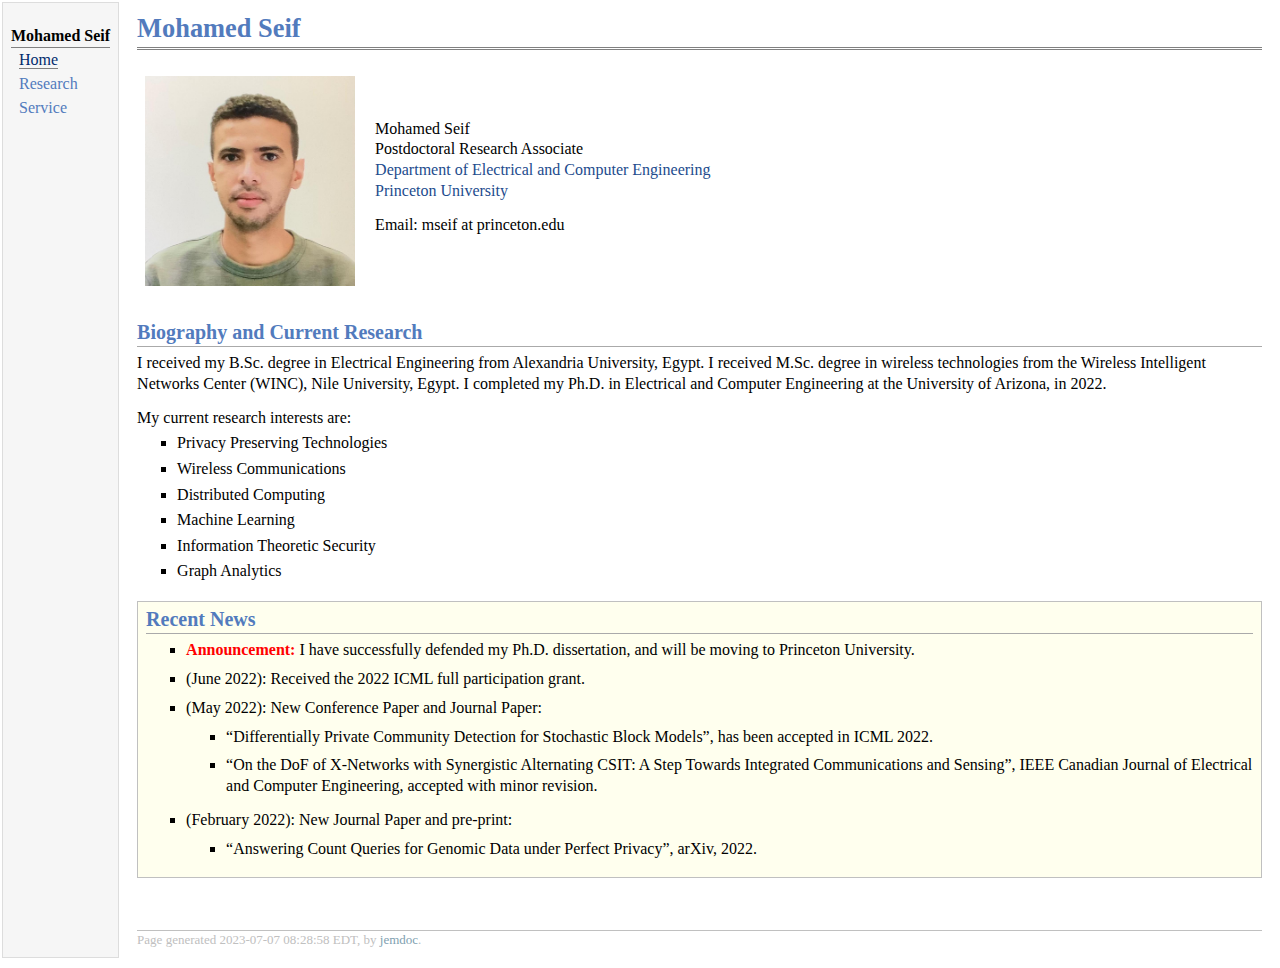
==== index.html @ 3fbc5c3e "Add files via upload" ====
<!DOCTYPE html PUBLIC "-//W3C//DTD XHTML 1.1//EN"
  "http://www.w3.org/TR/xhtml11/DTD/xhtml11.dtd">
<html xmlns="http://www.w3.org/1999/xhtml" xml:lang="en">
<head>
<meta name="generator" content="jemdoc, see http://jemdoc.jaboc.net/" />
<meta http-equiv="Content-Type" content="text/html;charset=utf-8" />
<link rel="stylesheet" href="jemdoc.css" type="text/css" />
<title>Mohamed Seif</title>
</head>
<body>
<table summary="Table for page layout." id="tlayout">
<tr valign="top">
<td id="layout-menu">
<div class="menu-category">Mohamed Seif</div>
<div class="menu-item"><a href="index.html" class="current">Home</a></div>
<div class="menu-item"><a href="research.html">Research</a></div>
<div class="menu-item"><a href="service.html">Service</a></div>
</td>
<td id="layout-content">
<div id="toptitle">
<h1>Mohamed Seif</h1>
</div>
<table class="imgtable"><tr><td>
<img src="Seif_photo.jpg" alt="alt text" width="210px" height="210px" />&nbsp;</td>
<td align="left"><p>Mohamed Seif<br />
Postdoctoral Research Associate <br />
<a href="https://ece.princeton.edu/">Department of Electrical and Computer Engineering</a> <br />
<a href="https://www.princeton.edu/">Princeton University</a></p>
<p>Email: mseif at princeton.edu</p>
</td></tr></table>
<h2>Biography and Current Research</h2>
<p>I received my B.Sc. degree in Electrical Engineering from Alexandria University, Egypt. I received M.Sc. degree in wireless technologies from the Wireless Intelligent Networks Center (WINC), Nile University, Egypt. I completed my Ph.D. in Electrical and Computer Engineering at the University of Arizona, in 2022.</p>
<p>My current research interests are:<br /></p>
<ul>
<li><p>Privacy Preserving Technologies</p>
</li>
<li><p>Wireless Communications</p>
</li>
<li><p>Distributed Computing</p>
</li>
<li><p>Machine Learning</p>
</li>
<li><p>Information Theoretic Security</p>
</li>
<li><p>Graph Analytics</p>
</li>
</ul>
<div class="infoblock">
<div class="blockcontent">
<h2>Recent News</h2>
<ul>
<li><p><font color=red><b>Announcement:</b></font> I have successfully defended my Ph.D. dissertation, and will be moving to Princeton University.</p>
</li>
<li><p>(June 2022): Received the 2022 ICML full participation grant. </p>
</li>
<li><p>(May 2022): New Conference Paper and Journal Paper:</p>
<ul>
<li><p>&ldquo;Differentially Private Community Detection for Stochastic Block Models&rdquo;, has been accepted in ICML 2022. <br /></p>
</li>
<li><p>&ldquo;On the DoF of X-Networks with Synergistic Alternating CSIT: A Step Towards Integrated Communications and Sensing&rdquo;, IEEE Canadian Journal of Electrical and Computer Engineering, accepted with minor revision. </p>
</li></ul>
</li>
<li><p>(February 2022): New Journal Paper and pre-print:
</p>
<ul>
<li><p>&ldquo;Answering Count Queries for Genomic Data under Perfect Privacy&rdquo;, arXiv, 2022.






















</p>
</li>
</ul>

</li>
</ul>
</div></div>
<div id="footer">
<div id="footer-text">
Page generated 2023-07-07 08:28:58 EDT, by <a href="http://jemdoc.jaboc.net/">jemdoc</a>.
</div>
</div>
</td>
</tr>
</table>
</body>
</html>
---- jemdoc.css ----
/* Default css file for jemdoc. */

table#tlayout {
    border: none;
    border-collapse: separate;
    background: white;
}

body {
	background: white;
	font-family: Verdana, sansserif;
	padding-bottom: 8px;
	margin: 0;
}

#layout-menu {
	background: #f6f6f6;
	border: 1px solid #dddddd;
	padding-top: 0.5em;
	padding-left: 8px;
	padding-right: 8px;
	font-size: 1.0em;
	width: auto;
	white-space: nowrap;
    text-align: left;
    vertical-align: top;
}

#layout-menu td {
	background: #f4f4f4;
    vertical-align: top;
}

#layout-content {
	padding-top: 0.0em;
	padding-left: 1.0em;
	padding-right: 1.0em;
    border: none;
    background: white;
    text-align: left;
    vertical-align: top;
}

#layout-menu a {
	line-height: 1.5em;
	margin-left: 0.5em;
}

tt {
    background: #ffffdd;
}

pre, tt {
	font-size: 90%;
	font-family: monaco, monospace;
}

a, a > tt {
	color: #224b8d;
	text-decoration: none;
}

a:hover {
	border-bottom: 1px gray dotted;
}

#layout-menu a.current:link, #layout-menu a.current:visited {
	color: #022b6d;
	border-bottom: 1px gray solid;
}
#layout-menu a:link, #layout-menu a:visited, #layout-menu a:hover {
	color: #527bbd;
	text-decoration: none;
}
#layout-menu a:hover {
	text-decoration: none;
}

div.menu-category {
	border-bottom: 1px solid gray;
	margin-top: 0.8em;
	padding-top: 0.2em;
	padding-bottom: 0.1em;
	font-weight: bold;
}

div.menu-item {
	padding-left: 16px;
	text-indent: -16px;
}

div#toptitle {
	padding-bottom: 0.2em;
	margin-bottom: 1.5em;
	border-bottom: 3px double gray;
}

/* Reduce space if we begin the page with a title. */
div#toptitle + h2, div#toptitle + h3 {
	margin-top: -0.7em;
}

div#subtitle {
	margin-top: 0.0em;
	margin-bottom: 0.0em;
	padding-top: 0em;
	padding-bottom: 0.1em;
}

em {
	font-style: italic;
}

strong {
	font-weight: bold;
}


h1, h2, h3 {
	color: #527bbd;
	margin-top: 0.7em;
	margin-bottom: 0.3em;
	padding-bottom: 0.2em;
	line-height: 1.0;
	padding-top: 0.5em;
	border-bottom: 1px solid #aaaaaa;
}

h1 {
	font-size: 165%;
}

h2 {
	padding-top: 0.8em;
	font-size: 125%;
}

h2 + h3 {
    padding-top: 0.2em;
}

h3 {
	font-size: 110%;
	border-bottom: none;
}

p {
	margin-top: 0.0em;
	margin-bottom: 0.8em;
	padding: 0;
	line-height: 1.3;
}

pre {
	padding: 0;
	margin: 0;
}

div#footer {
	font-size: small;
	border-top: 1px solid #c0c0c0;
	padding-top: 0.1em;
	margin-top: 4.0em;
	color: #c0c0c0;
}

div#footer a {
	color: #80a0b0;
}

div#footer-text {
	float: left;
	padding-bottom: 8px;
}

ul, ol, dl {
	margin-top: 0.2em;
	padding-top: 0;
	margin-bottom: 0.8em;
}

dt {
	margin-top: 0.5em;
	margin-bottom: 0;
}

dl {
	margin-left: 20px;
}

dd {
	color: #222222;
}

dd > *:first-child {
	margin-top: 0;
}

ul {
	list-style-position: outside;
	list-style-type: square;
}

p + ul, p + ol {
	margin-top: -0.5em;
}

li ul, li ol {
	margin-top: -0.3em;
}

ol {
	list-style-position: outside;
	list-style-type: decimal;
}

li p, dd p {
	margin-bottom: 0.3em;
}


ol ol {
	list-style-type: lower-alpha;
}

ol ol ol {
	list-style-type: lower-roman;
}

p + div.codeblock {
	margin-top: -0.6em;
}

div.codeblock, div.infoblock {
	margin-right: 0%;
	margin-top: 1.2em;
	margin-bottom: 1.3em;
}

div.blocktitle {
	font-weight: bold;
	color: #cd7b62;
	margin-top: 1.2em;
	margin-bottom: 0.1em;
}

div.blockcontent {
	border: 1px solid silver;
	padding: 0.3em 0.5em;
}

div.infoblock > div.blockcontent {
	background: #ffffee;
}

div.blockcontent p + ul, div.blockcontent p + ol {
	margin-top: 0.4em;
}

div.infoblock p {
	margin-bottom: 0em;
}

div.infoblock li p, div.infoblock dd p {
	margin-bottom: 0.5em;
}

div.infoblock p + p {
	margin-top: 0.8em;
}

div.codeblock > div.blockcontent {
	background: #f6f6f6;
}

span.pycommand {
	color: #000070;
}

span.statement {
	color: #008800;
}
span.builtin {
	color: #000088;
}
span.special {
	color: #990000;
}
span.operator {
	color: #880000;
}
span.error {
	color: #aa0000;
}
span.comment, span.comment > *, span.string, span.string > * {
	color: #606060;
}

@media print {
	#layout-menu { display: none; }
}

#fwtitle {
	margin: 2px;
}

#fwtitle #toptitle {
	padding-left: 0.5em;
	margin-bottom: 0.5em;
}

#layout-content h1:first-child, #layout-content h2:first-child, #layout-content h3:first-child {
	margin-top: -0.7em;
}

div#toptitle h1, #layout-content div#toptitle h1 {
	margin-bottom: 0.0em;
	padding-bottom: 0.1em;
	padding-top: 0;
	margin-top: 0.5em;
	border-bottom: none;
}

img.eq {
	padding: 0;
	padding-left: 0.1em;
	padding-right: 0.1em;
	margin: 0;
}

img.eqwl {
	padding-left: 2em;
	padding-top: 0.6em;
	padding-bottom: 0.2em;
	margin: 0;
}

table {
    border: 2px solid black;
    border-collapse: collapse;
}

td {
    padding: 2px;
    padding-left: 0.5em;
    padding-right: 0.5em;
    text-align: center;
    border: 1px solid gray;
}

table + table {
    margin-top: 1em;
}

tr.heading {
    font-weight: bold;
    border-bottom: 2px solid black;
}

img {
    border: none;
}

table.imgtable, table.imgtable td {
    border: none;
    text-align: left;
}
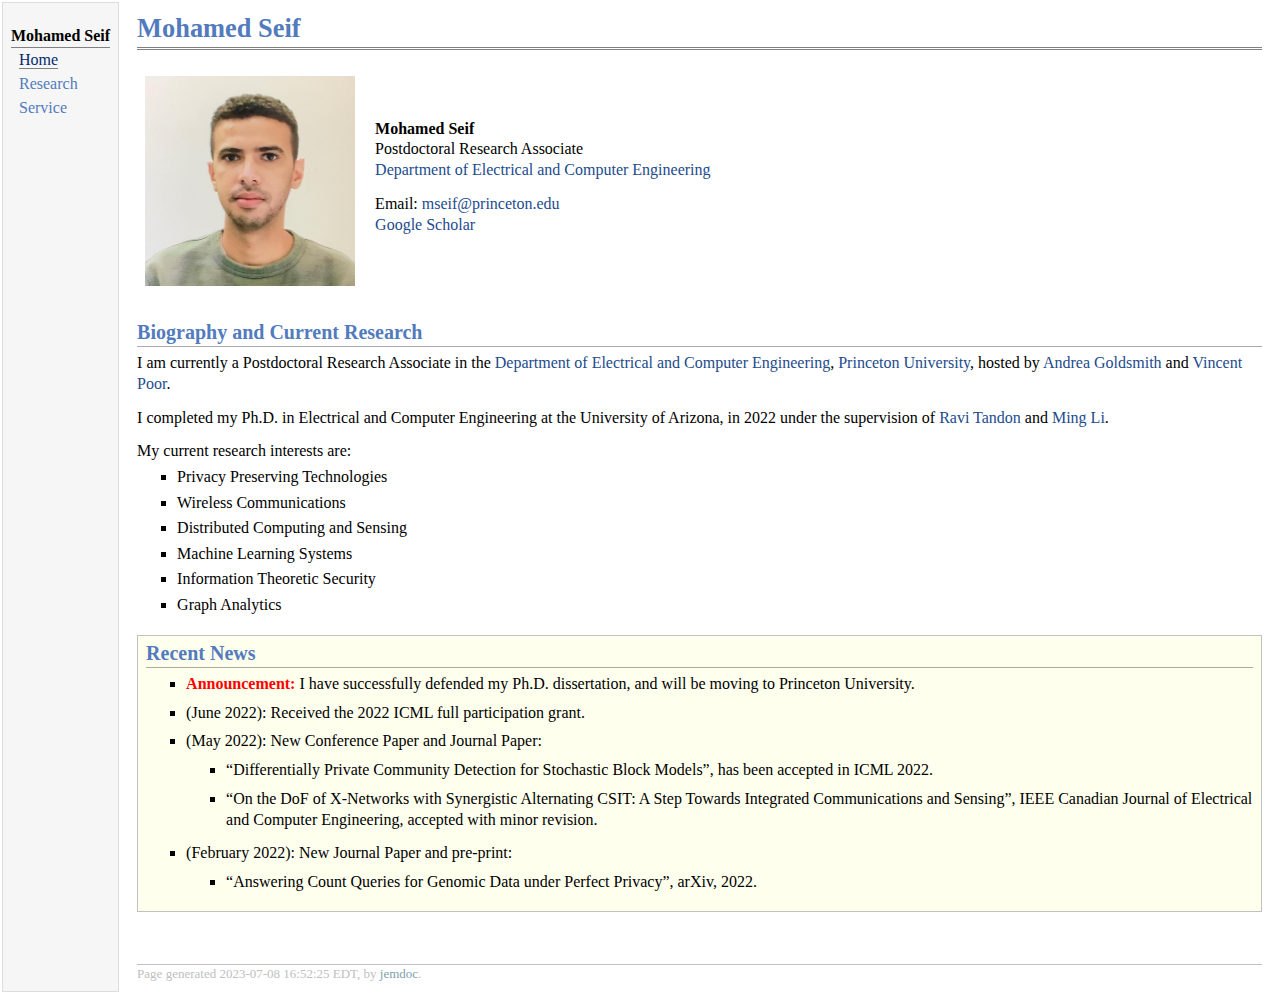
==== commit 2f823a52: "Add files via upload" ====
--- a/index.html
+++ b/index.html
@@ -22,23 +22,24 @@
 </div>
 <table class="imgtable"><tr><td>
 <img src="Seif_photo.jpg" alt="alt text" width="210px" height="210px" />&nbsp;</td>
-<td align="left"><p>Mohamed Seif<br />
+<td align="left"><p><b>Mohamed Seif</b> <br />
 Postdoctoral Research Associate <br />
-<a href="https://ece.princeton.edu/">Department of Electrical and Computer Engineering</a> <br />
-<a href="https://www.princeton.edu/">Princeton University</a></p>
-<p>Email: mseif at princeton.edu</p>
+<a href="https://ece.princeton.edu/">Department of Electrical and Computer Engineering</a> <br /></p>
+<p>Email: <a href="mailto:mseif@princeton.edu">mseif@princeton.edu</a> <br /> 
+<a href="https://scholar.google.com/citations?hl=en&amp;user=SgoDfyQAAAAJ&amp;view_op=list_works&amp;sortby=pubdate/">Google Scholar</a></p>
 </td></tr></table>
 <h2>Biography and Current Research</h2>
-<p>I received my B.Sc. degree in Electrical Engineering from Alexandria University, Egypt. I received M.Sc. degree in wireless technologies from the Wireless Intelligent Networks Center (WINC), Nile University, Egypt. I completed my Ph.D. in Electrical and Computer Engineering at the University of Arizona, in 2022.</p>
+<p>I am currently a Postdoctoral Research Associate in the <a href="https://ece.princeton.edu/">Department of Electrical and Computer Engineering</a>, <a href="https://www.princeton.edu/">Princeton University</a>, hosted by <a href="https://ece.princeton.edu/people/andrea-goldsmith/">Andrea Goldsmith</a> and <a href="https://ece.princeton.edu/people/h-vincent-poor">Vincent Poor</a>.<br /></p>
+<p>I completed my Ph.D. in Electrical and Computer Engineering at the University of Arizona, in 2022 under the supervision of <a href="https://uweb.engr.arizona.edu/~tandonr//">Ravi Tandon</a> and <a href="http://wiser.arizona.edu/mingli/">Ming Li</a>.</p>
 <p>My current research interests are:<br /></p>
 <ul>
 <li><p>Privacy Preserving Technologies</p>
 </li>
 <li><p>Wireless Communications</p>
 </li>
-<li><p>Distributed Computing</p>
+<li><p>Distributed Computing and Sensing</p>
 </li>
-<li><p>Machine Learning</p>
+<li><p>Machine Learning Systems</p>
 </li>
 <li><p>Information Theoretic Security</p>
 </li>
@@ -95,7 +96,7 @@
 </div></div>
 <div id="footer">
 <div id="footer-text">
-Page generated 2023-07-07 08:28:58 EDT, by <a href="http://jemdoc.jaboc.net/">jemdoc</a>.
+Page generated 2023-07-08 16:52:25 EDT, by <a href="http://jemdoc.jaboc.net/">jemdoc</a>.
 </div>
 </div>
 </td>
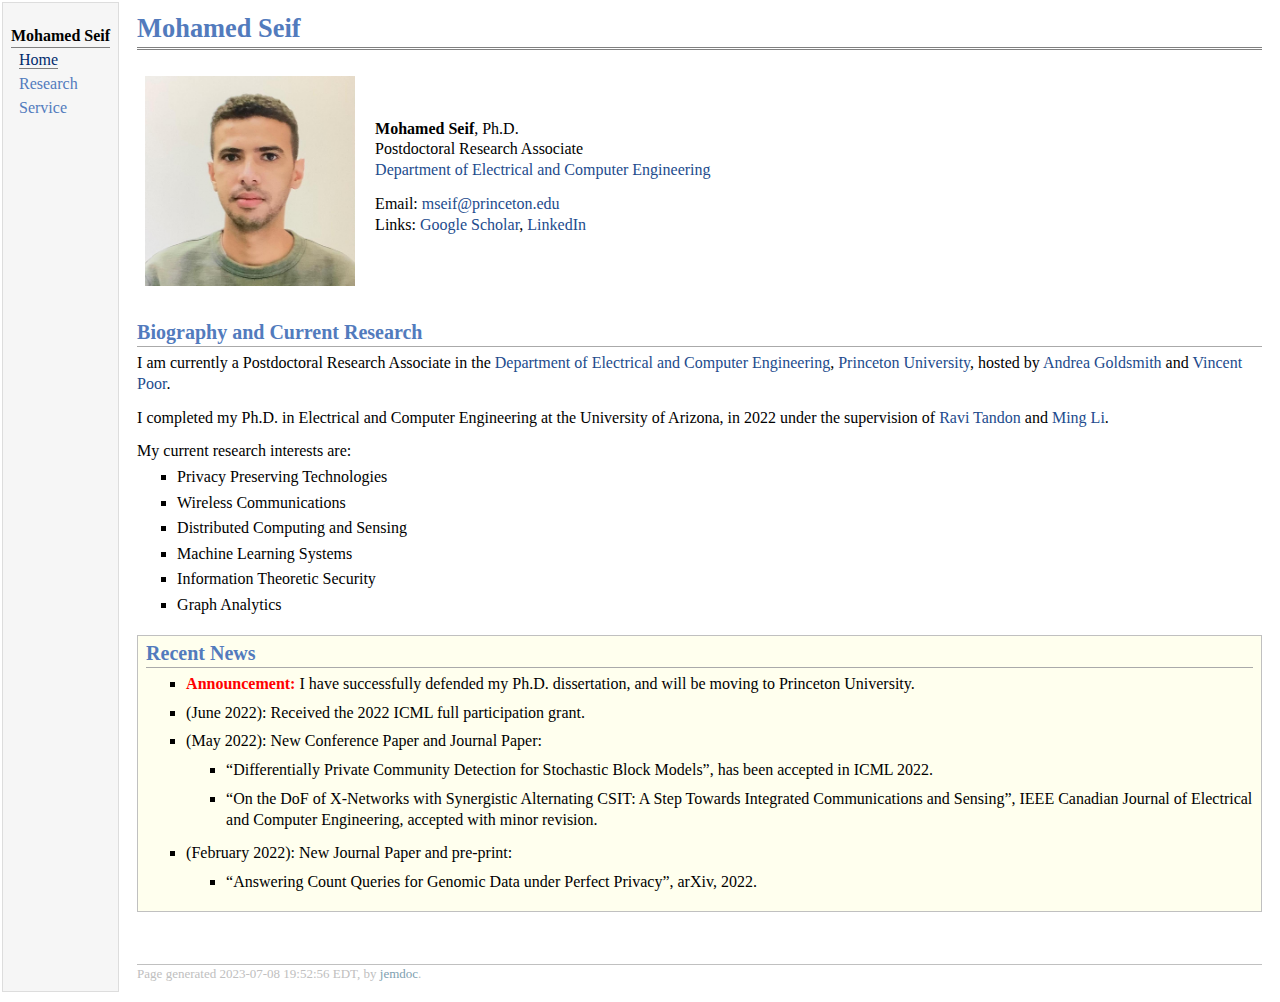
==== commit 697ec76a: "Add files via upload" ====
--- a/index.html
+++ b/index.html
@@ -22,11 +22,11 @@
 </div>
 <table class="imgtable"><tr><td>
 <img src="Seif_photo.jpg" alt="alt text" width="210px" height="210px" />&nbsp;</td>
-<td align="left"><p><b>Mohamed Seif</b> <br />
+<td align="left"><p><b>Mohamed Seif</b>, Ph.D. <br />
 Postdoctoral Research Associate <br />
 <a href="https://ece.princeton.edu/">Department of Electrical and Computer Engineering</a> <br /></p>
 <p>Email: <a href="mailto:mseif@princeton.edu">mseif@princeton.edu</a> <br /> 
-<a href="https://scholar.google.com/citations?hl=en&amp;user=SgoDfyQAAAAJ&amp;view_op=list_works&amp;sortby=pubdate/">Google Scholar</a></p>
+Links: <a href="https://scholar.google.com/citations?hl=en&amp;user=SgoDfyQAAAAJ&amp;view_op=list_works&amp;sortby=pubdate/">Google Scholar</a>, <a href="https://www.linkedin.com/in/mohamed-seif-9942aa122/">LinkedIn</a></p>
 </td></tr></table>
 <h2>Biography and Current Research</h2>
 <p>I am currently a Postdoctoral Research Associate in the <a href="https://ece.princeton.edu/">Department of Electrical and Computer Engineering</a>, <a href="https://www.princeton.edu/">Princeton University</a>, hosted by <a href="https://ece.princeton.edu/people/andrea-goldsmith/">Andrea Goldsmith</a> and <a href="https://ece.princeton.edu/people/h-vincent-poor">Vincent Poor</a>.<br /></p>
@@ -96,7 +96,7 @@
 </div></div>
 <div id="footer">
 <div id="footer-text">
-Page generated 2023-07-08 16:52:25 EDT, by <a href="http://jemdoc.jaboc.net/">jemdoc</a>.
+Page generated 2023-07-08 19:52:56 EDT, by <a href="http://jemdoc.jaboc.net/">jemdoc</a>.
 </div>
 </div>
 </td>
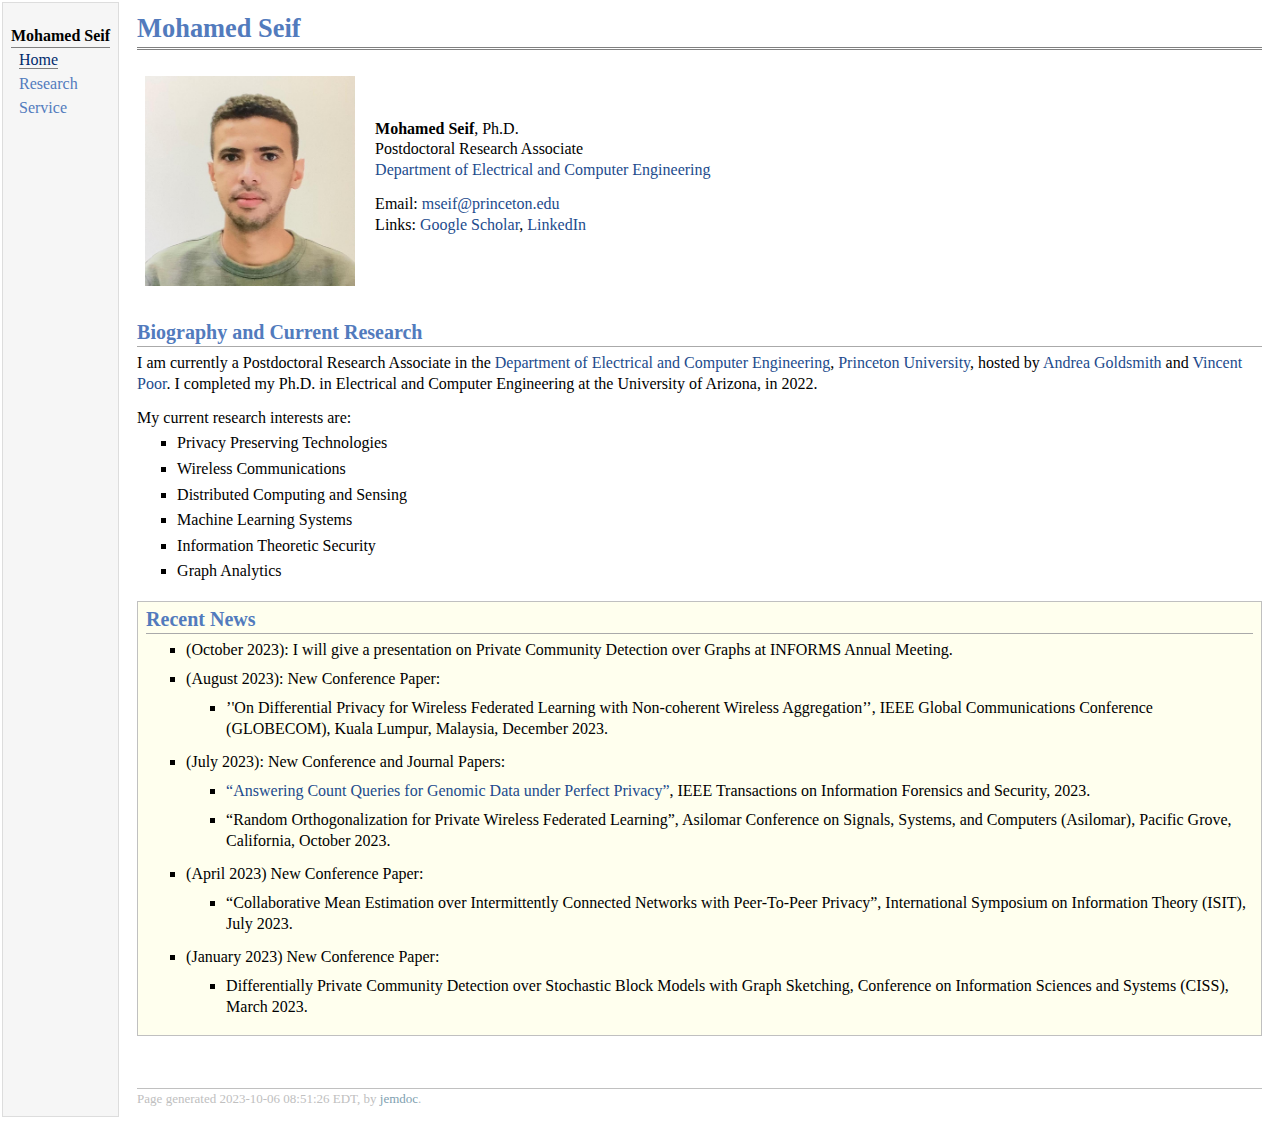
==== commit d18b5d1d: "Add files via upload" ====
--- a/index.html
+++ b/index.html
@@ -29,8 +29,7 @@
 Links: <a href="https://scholar.google.com/citations?hl=en&amp;user=SgoDfyQAAAAJ&amp;view_op=list_works&amp;sortby=pubdate/">Google Scholar</a>, <a href="https://www.linkedin.com/in/mohamed-seif-9942aa122/">LinkedIn</a></p>
 </td></tr></table>
 <h2>Biography and Current Research</h2>
-<p>I am currently a Postdoctoral Research Associate in the <a href="https://ece.princeton.edu/">Department of Electrical and Computer Engineering</a>, <a href="https://www.princeton.edu/">Princeton University</a>, hosted by <a href="https://ece.princeton.edu/people/andrea-goldsmith/">Andrea Goldsmith</a> and <a href="https://ece.princeton.edu/people/h-vincent-poor">Vincent Poor</a>.<br /></p>
-<p>I completed my Ph.D. in Electrical and Computer Engineering at the University of Arizona, in 2022 under the supervision of <a href="https://uweb.engr.arizona.edu/~tandonr//">Ravi Tandon</a> and <a href="http://wiser.arizona.edu/mingli/">Ming Li</a>.</p>
+<p>I am currently a Postdoctoral Research Associate in the <a href="https://ece.princeton.edu/">Department of Electrical and Computer Engineering</a>, <a href="https://www.princeton.edu/">Princeton University</a>, hosted by <a href="https://ece.princeton.edu/people/andrea-goldsmith/">Andrea Goldsmith</a> and <a href="https://ece.princeton.edu/people/h-vincent-poor">Vincent Poor</a>. I completed my Ph.D. in Electrical and Computer Engineering at the University of Arizona, in 2022.</p>
 <p>My current research interests are:<br /></p>
 <ul>
 <li><p>Privacy Preserving Technologies</p>
@@ -50,44 +49,28 @@
 <div class="blockcontent">
 <h2>Recent News</h2>
 <ul>
-<li><p><font color=red><b>Announcement:</b></font> I have successfully defended my Ph.D. dissertation, and will be moving to Princeton University.</p>
+<li><p>(October 2023): I will give a presentation on Private Community Detection over Graphs at INFORMS Annual Meeting.</p>
 </li>
-<li><p>(June 2022): Received the 2022 ICML full participation grant. </p>
-</li>
-<li><p>(May 2022): New Conference Paper and Journal Paper:</p>
+<li><p>(August 2023): New Conference Paper: </p>
 <ul>
-<li><p>&ldquo;Differentially Private Community Detection for Stochastic Block Models&rdquo;, has been accepted in ICML 2022. <br /></p>
-</li>
-<li><p>&ldquo;On the DoF of X-Networks with Synergistic Alternating CSIT: A Step Towards Integrated Communications and Sensing&rdquo;, IEEE Canadian Journal of Electrical and Computer Engineering, accepted with minor revision. </p>
+<li><p>&rsquo;'On Differential Privacy for Wireless Federated Learning with Non-coherent Wireless Aggregation&rsquo;&rsquo;, IEEE Global Communications Conference (GLOBECOM), Kuala Lumpur, Malaysia, December 2023. <br /></p>
 </li></ul>
 </li>
-<li><p>(February 2022): New Journal Paper and pre-print:
-</p>
+<li><p>(July 2023): New Conference and Journal Papers: </p>
 <ul>
-<li><p>&ldquo;Answering Count Queries for Genomic Data under Perfect Privacy&rdquo;, arXiv, 2022.
-
-
-
-
-
-
-
-
-
-
-
-
-
-
-
-
-
-
-
-
-
-
-</p>
+<li><p><a href="https://ieeexplore.ieee.org/abstract/document/10159417/">&ldquo;Answering Count Queries for Genomic Data under Perfect Privacy&rdquo;</a>, IEEE Transactions on Information Forensics and Security, 2023.<br /></p>
+</li>
+<li><p>&ldquo;Random Orthogonalization for Private Wireless Federated Learning&rdquo;, Asilomar Conference on Signals, Systems, and Computers (Asilomar), Pacific Grove, California, October 2023.</p>
+</li></ul>
+</li>
+<li><p>(April 2023) New Conference Paper:</p>
+<ul>
+<li><p>&ldquo;Collaborative Mean Estimation over Intermittently Connected Networks with Peer-To-Peer Privacy&rdquo;, International Symposium on Information Theory (ISIT), July 2023.</p>
+</li></ul>
+</li>
+<li><p>(January 2023) New Conference Paper: </p>
+<ul>
+<li><p>Differentially Private Community Detection over Stochastic Block Models with Graph Sketching, Conference on Information Sciences and Systems (CISS), March 2023.</p>
 </li>
 </ul>
 
@@ -96,7 +79,7 @@
 </div></div>
 <div id="footer">
 <div id="footer-text">
-Page generated 2023-07-08 19:52:56 EDT, by <a href="http://jemdoc.jaboc.net/">jemdoc</a>.
+Page generated 2023-10-06 08:51:26 EDT, by <a href="http://jemdoc.jaboc.net/">jemdoc</a>.
 </div>
 </div>
 </td>
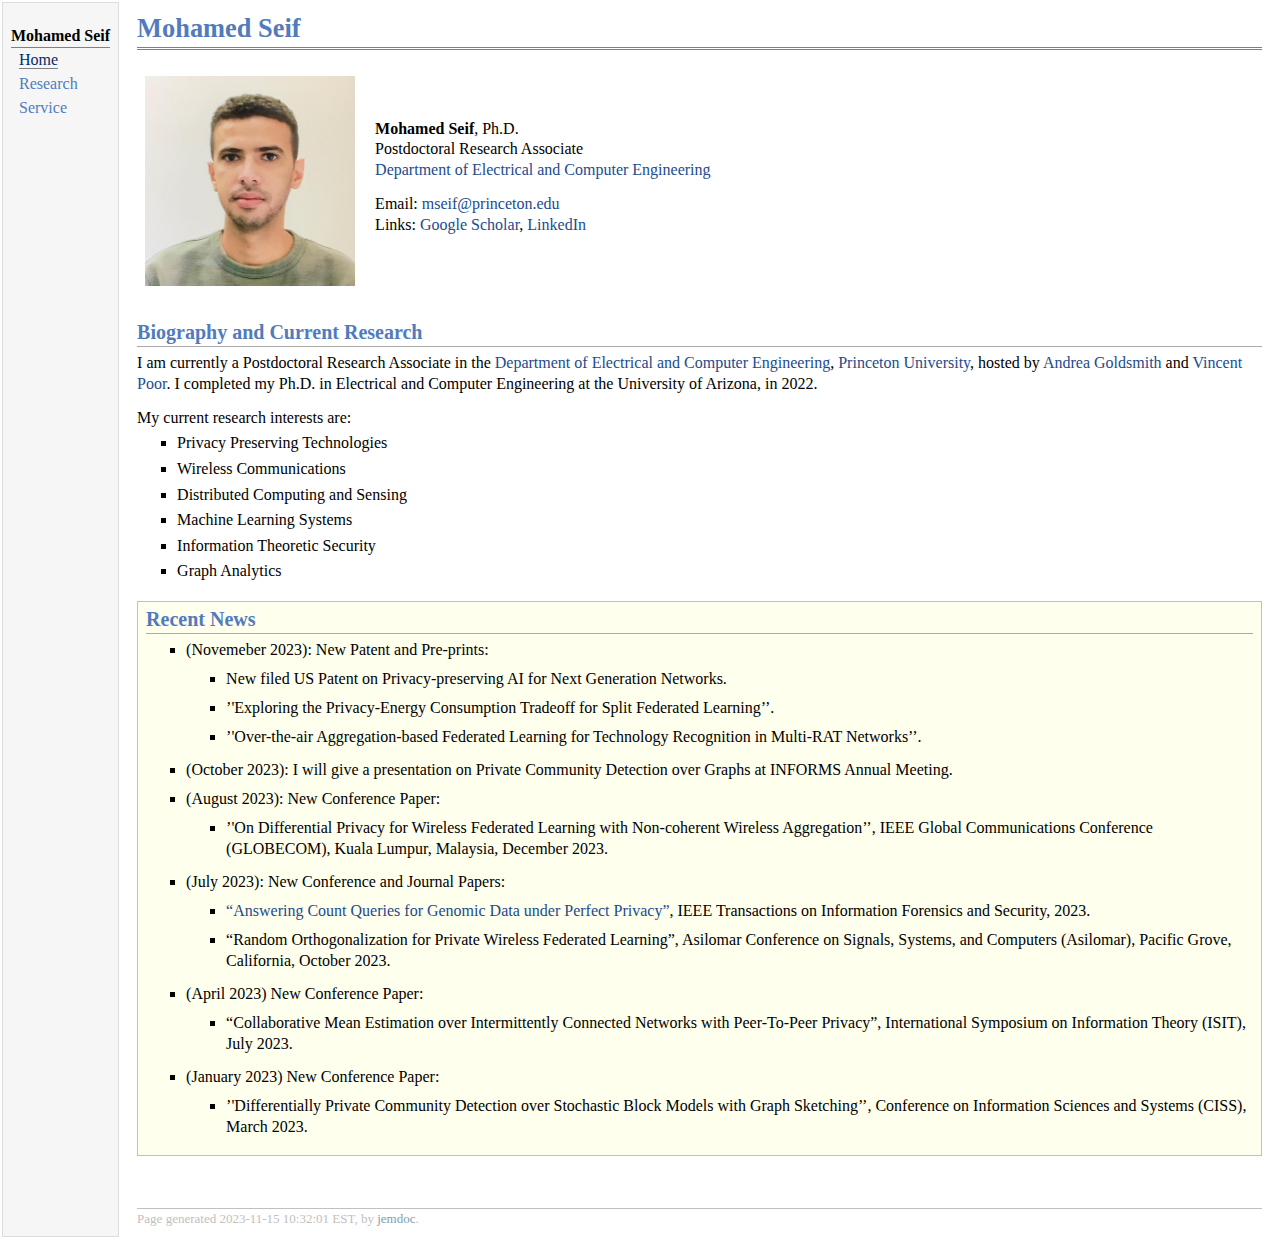
==== commit 65aa4bca: "Add files via upload" ====
--- a/index.html
+++ b/index.html
@@ -49,6 +49,15 @@
 <div class="blockcontent">
 <h2>Recent News</h2>
 <ul>
+<li><p>(Novemeber 2023): New Patent and Pre-prints:</p>
+<ul>
+<li><p>New filed US Patent on Privacy-preserving AI for Next Generation Networks. <br /></p>
+</li>
+<li><p>&rsquo;'Exploring the Privacy-Energy Consumption Tradeoff for Split Federated Learning&rsquo;&rsquo;. <br /></p>
+</li>
+<li><p>&rsquo;'Over-the-air Aggregation-based Federated Learning for Technology Recognition in Multi-RAT Networks&rsquo;&rsquo;. </p>
+</li></ul>
+</li>
 <li><p>(October 2023): I will give a presentation on Private Community Detection over Graphs at INFORMS Annual Meeting.</p>
 </li>
 <li><p>(August 2023): New Conference Paper: </p>
@@ -70,7 +79,7 @@
 </li>
 <li><p>(January 2023) New Conference Paper: </p>
 <ul>
-<li><p>Differentially Private Community Detection over Stochastic Block Models with Graph Sketching, Conference on Information Sciences and Systems (CISS), March 2023.</p>
+<li><p>&rsquo;'Differentially Private Community Detection over Stochastic Block Models with Graph Sketching&rsquo;&rsquo;, Conference on Information Sciences and Systems (CISS), March 2023.</p>
 </li>
 </ul>
 
@@ -79,7 +88,7 @@
 </div></div>
 <div id="footer">
 <div id="footer-text">
-Page generated 2023-10-06 08:51:26 EDT, by <a href="http://jemdoc.jaboc.net/">jemdoc</a>.
+Page generated 2023-11-15 10:32:01 EST, by <a href="http://jemdoc.jaboc.net/">jemdoc</a>.
 </div>
 </div>
 </td>
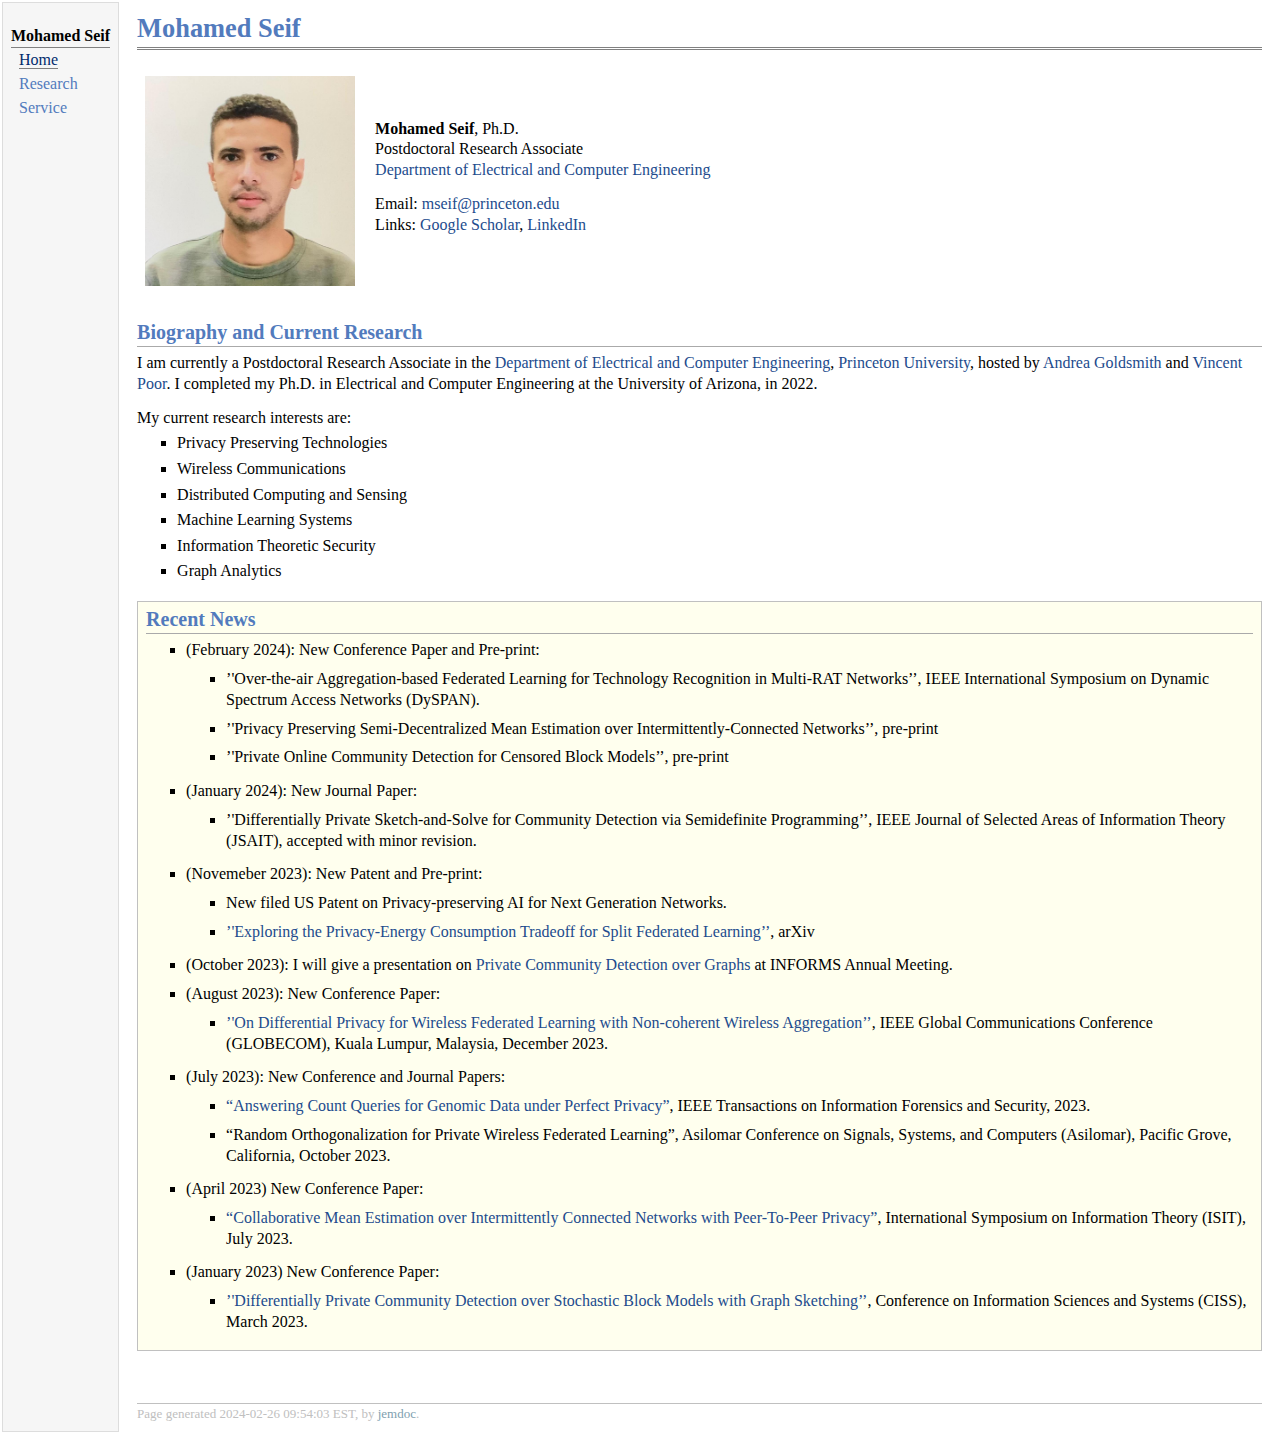
==== commit 1945a7ec: "Add files via upload" ====
--- a/index.html
+++ b/index.html
@@ -49,20 +49,33 @@
 <div class="blockcontent">
 <h2>Recent News</h2>
 <ul>
-<li><p>(Novemeber 2023): New Patent and Pre-prints:</p>
+<li><p>(February 2024): New Conference Paper and Pre-print: </p>
+<ul>
+<li><p>&rsquo;'Over-the-air Aggregation-based Federated Learning for Technology Recognition in Multi-RAT Networks&rsquo;&rsquo;, IEEE International Symposium on Dynamic Spectrum Access Networks (DySPAN). </p>
+</li>
+<li><p>&rsquo;'Privacy Preserving Semi-Decentralized Mean Estimation over Intermittently-Connected Networks&rsquo;&rsquo;, pre-print</p>
+</li>
+<li><p>&rsquo;'Private Online Community Detection for Censored Block Models&rsquo;&rsquo;, pre-print</p>
+</li></ul>
+</li>
+<li><p>(January 2024): New Journal Paper: </p>
+<ul>
+<li><p>&rsquo;'Differentially Private Sketch-and-Solve for Community Detection via Semidefinite Programming&rsquo;&rsquo;, IEEE Journal of Selected Areas of Information Theory (JSAIT), accepted with minor revision.</p>
+</li></ul>
+</li>
+<li><p>(Novemeber 2023): New Patent and Pre-print:</p>
 <ul>
 <li><p>New filed US Patent on Privacy-preserving AI for Next Generation Networks. <br /></p>
 </li>
-<li><p>&rsquo;'Exploring the Privacy-Energy Consumption Tradeoff for Split Federated Learning&rsquo;&rsquo;. <br /></p>
-</li>
-<li><p>&rsquo;'Over-the-air Aggregation-based Federated Learning for Technology Recognition in Multi-RAT Networks&rsquo;&rsquo;. </p>
+<li><p><a href="https://arxiv.org/pdf/2311.09441/">&rsquo;'Exploring the Privacy-Energy Consumption Tradeoff for Split Federated Learning&rsquo;&rsquo;</a>, arXiv <br />
+</p>
 </li></ul>
 </li>
-<li><p>(October 2023): I will give a presentation on Private Community Detection over Graphs at INFORMS Annual Meeting.</p>
+<li><p>(October 2023): I will give a presentation on <a href="https://3449182.fs1.hubspotusercontent-na1.net/hubfs/3449182/2023_INFORMS_Annual_Meeting_Program-1.pdf?hsCtaTracking=bf474905-597a-4bf3-beb6-2b12df475c87%7Ca331e204-a936-4461-9e24-39b1ca5c83b1/">Private Community Detection over Graphs</a> at INFORMS Annual Meeting.</p>
 </li>
 <li><p>(August 2023): New Conference Paper: </p>
 <ul>
-<li><p>&rsquo;'On Differential Privacy for Wireless Federated Learning with Non-coherent Wireless Aggregation&rsquo;&rsquo;, IEEE Global Communications Conference (GLOBECOM), Kuala Lumpur, Malaysia, December 2023. <br /></p>
+<li><p><a href="https://par.nsf.gov/biblio/10454844/">&rsquo;'On Differential Privacy for Wireless Federated Learning with Non-coherent Wireless Aggregation&rsquo;&rsquo;</a>, IEEE Global Communications Conference (GLOBECOM), Kuala Lumpur, Malaysia, December 2023. <br /></p>
 </li></ul>
 </li>
 <li><p>(July 2023): New Conference and Journal Papers: </p>
@@ -74,12 +87,12 @@
 </li>
 <li><p>(April 2023) New Conference Paper:</p>
 <ul>
-<li><p>&ldquo;Collaborative Mean Estimation over Intermittently Connected Networks with Peer-To-Peer Privacy&rdquo;, International Symposium on Information Theory (ISIT), July 2023.</p>
+<li><p><a href="https://ieeexplore.ieee.org/document/10206910/">&ldquo;Collaborative Mean Estimation over Intermittently Connected Networks with Peer-To-Peer Privacy&rdquo;</a>, International Symposium on Information Theory (ISIT), July 2023.</p>
 </li></ul>
 </li>
 <li><p>(January 2023) New Conference Paper: </p>
 <ul>
-<li><p>&rsquo;'Differentially Private Community Detection over Stochastic Block Models with Graph Sketching&rsquo;&rsquo;, Conference on Information Sciences and Systems (CISS), March 2023.</p>
+<li><p><a href="https://ieeexplore.ieee.org/abstract/document/10089679/">&rsquo;'Differentially Private Community Detection over Stochastic Block Models with Graph Sketching&rsquo;&rsquo;</a>, Conference on Information Sciences and Systems (CISS), March 2023.</p>
 </li>
 </ul>
 
@@ -88,7 +101,7 @@
 </div></div>
 <div id="footer">
 <div id="footer-text">
-Page generated 2023-11-15 10:32:01 EST, by <a href="http://jemdoc.jaboc.net/">jemdoc</a>.
+Page generated 2024-02-26 09:54:03 EST, by <a href="http://jemdoc.jaboc.net/">jemdoc</a>.
 </div>
 </div>
 </td>
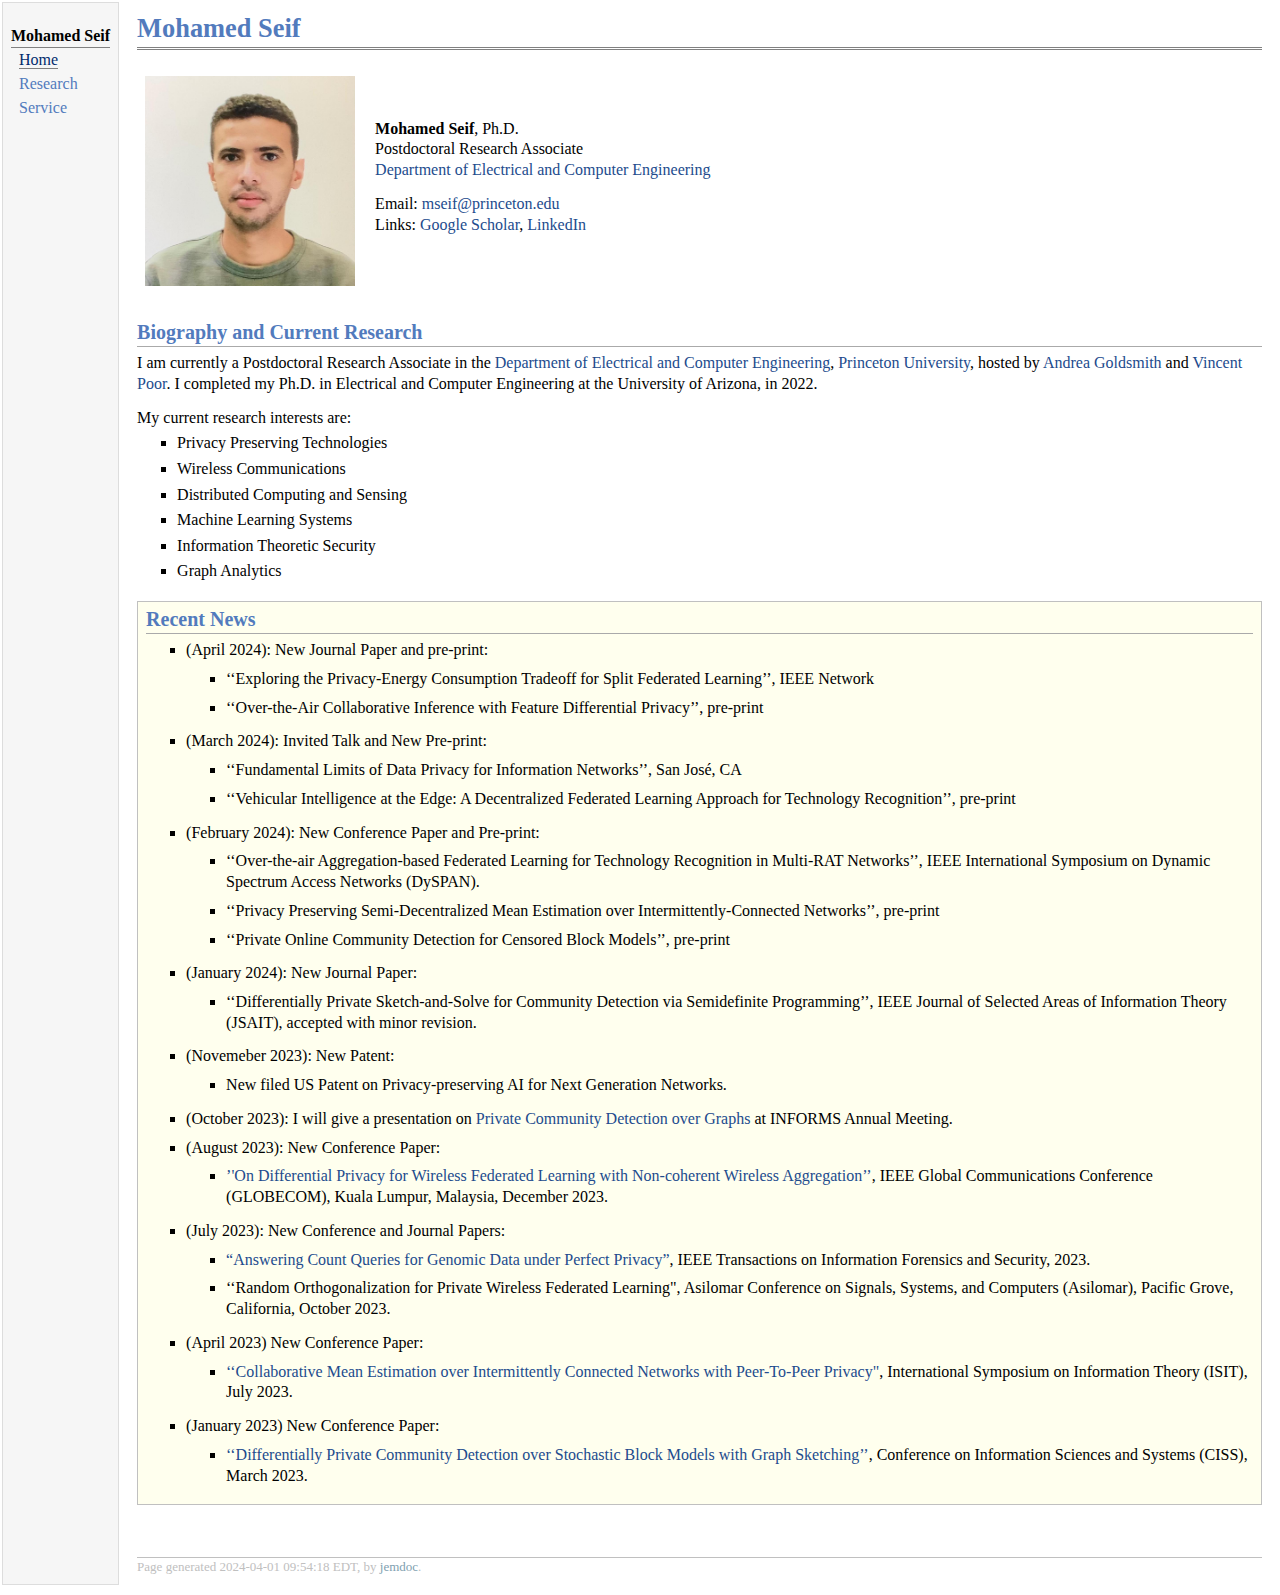
==== commit 0f0492aa: "Add files via upload" ====
--- a/index.html
+++ b/index.html
@@ -49,25 +49,37 @@
 <div class="blockcontent">
 <h2>Recent News</h2>
 <ul>
+<li><p>(April 2024): New Journal Paper and pre-print: </p>
+<ul>
+<li><p>&lsquo;&lsquo;Exploring the Privacy-Energy Consumption Tradeoff for Split Federated Learning&rsquo;&rsquo;, IEEE Network</p>
+</li>
+<li><p>&lsquo;&lsquo;Over-the-Air Collaborative Inference with Feature Differential Privacy&rsquo;&rsquo;, pre-print</p>
+</li></ul>
+</li>
+<li><p>(March 2024): Invited Talk and New Pre-print:</p>
+<ul>
+<li><p>&lsquo;&lsquo;Fundamental Limits of Data Privacy for Information Networks&rsquo;&rsquo;, San José, CA</p>
+</li>
+<li><p>&lsquo;&lsquo;Vehicular Intelligence at the Edge: A Decentralized Federated Learning Approach for Technology Recognition&rsquo;&rsquo;, pre-print</p>
+</li></ul>
+</li>
 <li><p>(February 2024): New Conference Paper and Pre-print: </p>
 <ul>
-<li><p>&rsquo;'Over-the-air Aggregation-based Federated Learning for Technology Recognition in Multi-RAT Networks&rsquo;&rsquo;, IEEE International Symposium on Dynamic Spectrum Access Networks (DySPAN). </p>
+<li><p>&lsquo;&lsquo;Over-the-air Aggregation-based Federated Learning for Technology Recognition in Multi-RAT Networks&rsquo;&rsquo;, IEEE International Symposium on Dynamic Spectrum Access Networks (DySPAN). </p>
 </li>
-<li><p>&rsquo;'Privacy Preserving Semi-Decentralized Mean Estimation over Intermittently-Connected Networks&rsquo;&rsquo;, pre-print</p>
+<li><p>&lsquo;&lsquo;Privacy Preserving Semi-Decentralized Mean Estimation over Intermittently-Connected Networks&rsquo;&rsquo;, pre-print</p>
 </li>
-<li><p>&rsquo;'Private Online Community Detection for Censored Block Models&rsquo;&rsquo;, pre-print</p>
+<li><p>&lsquo;&lsquo;Private Online Community Detection for Censored Block Models&rsquo;&rsquo;, pre-print</p>
 </li></ul>
 </li>
 <li><p>(January 2024): New Journal Paper: </p>
 <ul>
-<li><p>&rsquo;'Differentially Private Sketch-and-Solve for Community Detection via Semidefinite Programming&rsquo;&rsquo;, IEEE Journal of Selected Areas of Information Theory (JSAIT), accepted with minor revision.</p>
+<li><p>&lsquo;&lsquo;Differentially Private Sketch-and-Solve for Community Detection via Semidefinite Programming&rsquo;&rsquo;, IEEE Journal of Selected Areas of Information Theory (JSAIT), accepted with minor revision.</p>
 </li></ul>
 </li>
-<li><p>(Novemeber 2023): New Patent and Pre-print:</p>
+<li><p>(Novemeber 2023): New Patent:</p>
 <ul>
-<li><p>New filed US Patent on Privacy-preserving AI for Next Generation Networks. <br /></p>
-</li>
-<li><p><a href="https://arxiv.org/pdf/2311.09441/">&rsquo;'Exploring the Privacy-Energy Consumption Tradeoff for Split Federated Learning&rsquo;&rsquo;</a>, arXiv <br />
+<li><p>New filed US Patent on Privacy-preserving AI for Next Generation Networks. <br />
 </p>
 </li></ul>
 </li>
@@ -75,24 +87,24 @@
 </li>
 <li><p>(August 2023): New Conference Paper: </p>
 <ul>
-<li><p><a href="https://par.nsf.gov/biblio/10454844/">&rsquo;'On Differential Privacy for Wireless Federated Learning with Non-coherent Wireless Aggregation&rsquo;&rsquo;</a>, IEEE Global Communications Conference (GLOBECOM), Kuala Lumpur, Malaysia, December 2023. <br /></p>
+<li><p><a href="https://ieeexplore.ieee.org/abstract/document/10437931/">&rsquo;'On Differential Privacy for Wireless Federated Learning with Non-coherent Wireless Aggregation&rsquo;&rsquo;</a>, IEEE Global Communications Conference (GLOBECOM), Kuala Lumpur, Malaysia, December 2023. <br /></p>
 </li></ul>
 </li>
 <li><p>(July 2023): New Conference and Journal Papers: </p>
 <ul>
 <li><p><a href="https://ieeexplore.ieee.org/abstract/document/10159417/">&ldquo;Answering Count Queries for Genomic Data under Perfect Privacy&rdquo;</a>, IEEE Transactions on Information Forensics and Security, 2023.<br /></p>
 </li>
-<li><p>&ldquo;Random Orthogonalization for Private Wireless Federated Learning&rdquo;, Asilomar Conference on Signals, Systems, and Computers (Asilomar), Pacific Grove, California, October 2023.</p>
+<li><p>&lsquo;&lsquo;Random Orthogonalization for Private Wireless Federated Learning", Asilomar Conference on Signals, Systems, and Computers (Asilomar), Pacific Grove, California, October 2023.</p>
 </li></ul>
 </li>
 <li><p>(April 2023) New Conference Paper:</p>
 <ul>
-<li><p><a href="https://ieeexplore.ieee.org/document/10206910/">&ldquo;Collaborative Mean Estimation over Intermittently Connected Networks with Peer-To-Peer Privacy&rdquo;</a>, International Symposium on Information Theory (ISIT), July 2023.</p>
+<li><p><a href="https://ieeexplore.ieee.org/document/10206910/">&lsquo;&lsquo;Collaborative Mean Estimation over Intermittently Connected Networks with Peer-To-Peer Privacy"</a>, International Symposium on Information Theory (ISIT), July 2023.</p>
 </li></ul>
 </li>
 <li><p>(January 2023) New Conference Paper: </p>
 <ul>
-<li><p><a href="https://ieeexplore.ieee.org/abstract/document/10089679/">&rsquo;'Differentially Private Community Detection over Stochastic Block Models with Graph Sketching&rsquo;&rsquo;</a>, Conference on Information Sciences and Systems (CISS), March 2023.</p>
+<li><p><a href="https://ieeexplore.ieee.org/abstract/document/10089679/">&lsquo;&lsquo;Differentially Private Community Detection over Stochastic Block Models with Graph Sketching&rsquo;&rsquo;</a>, Conference on Information Sciences and Systems (CISS), March 2023.</p>
 </li>
 </ul>
 
@@ -101,7 +113,7 @@
 </div></div>
 <div id="footer">
 <div id="footer-text">
-Page generated 2024-02-26 09:54:03 EST, by <a href="http://jemdoc.jaboc.net/">jemdoc</a>.
+Page generated 2024-04-01 09:54:18 EDT, by <a href="http://jemdoc.jaboc.net/">jemdoc</a>.
 </div>
 </div>
 </td>
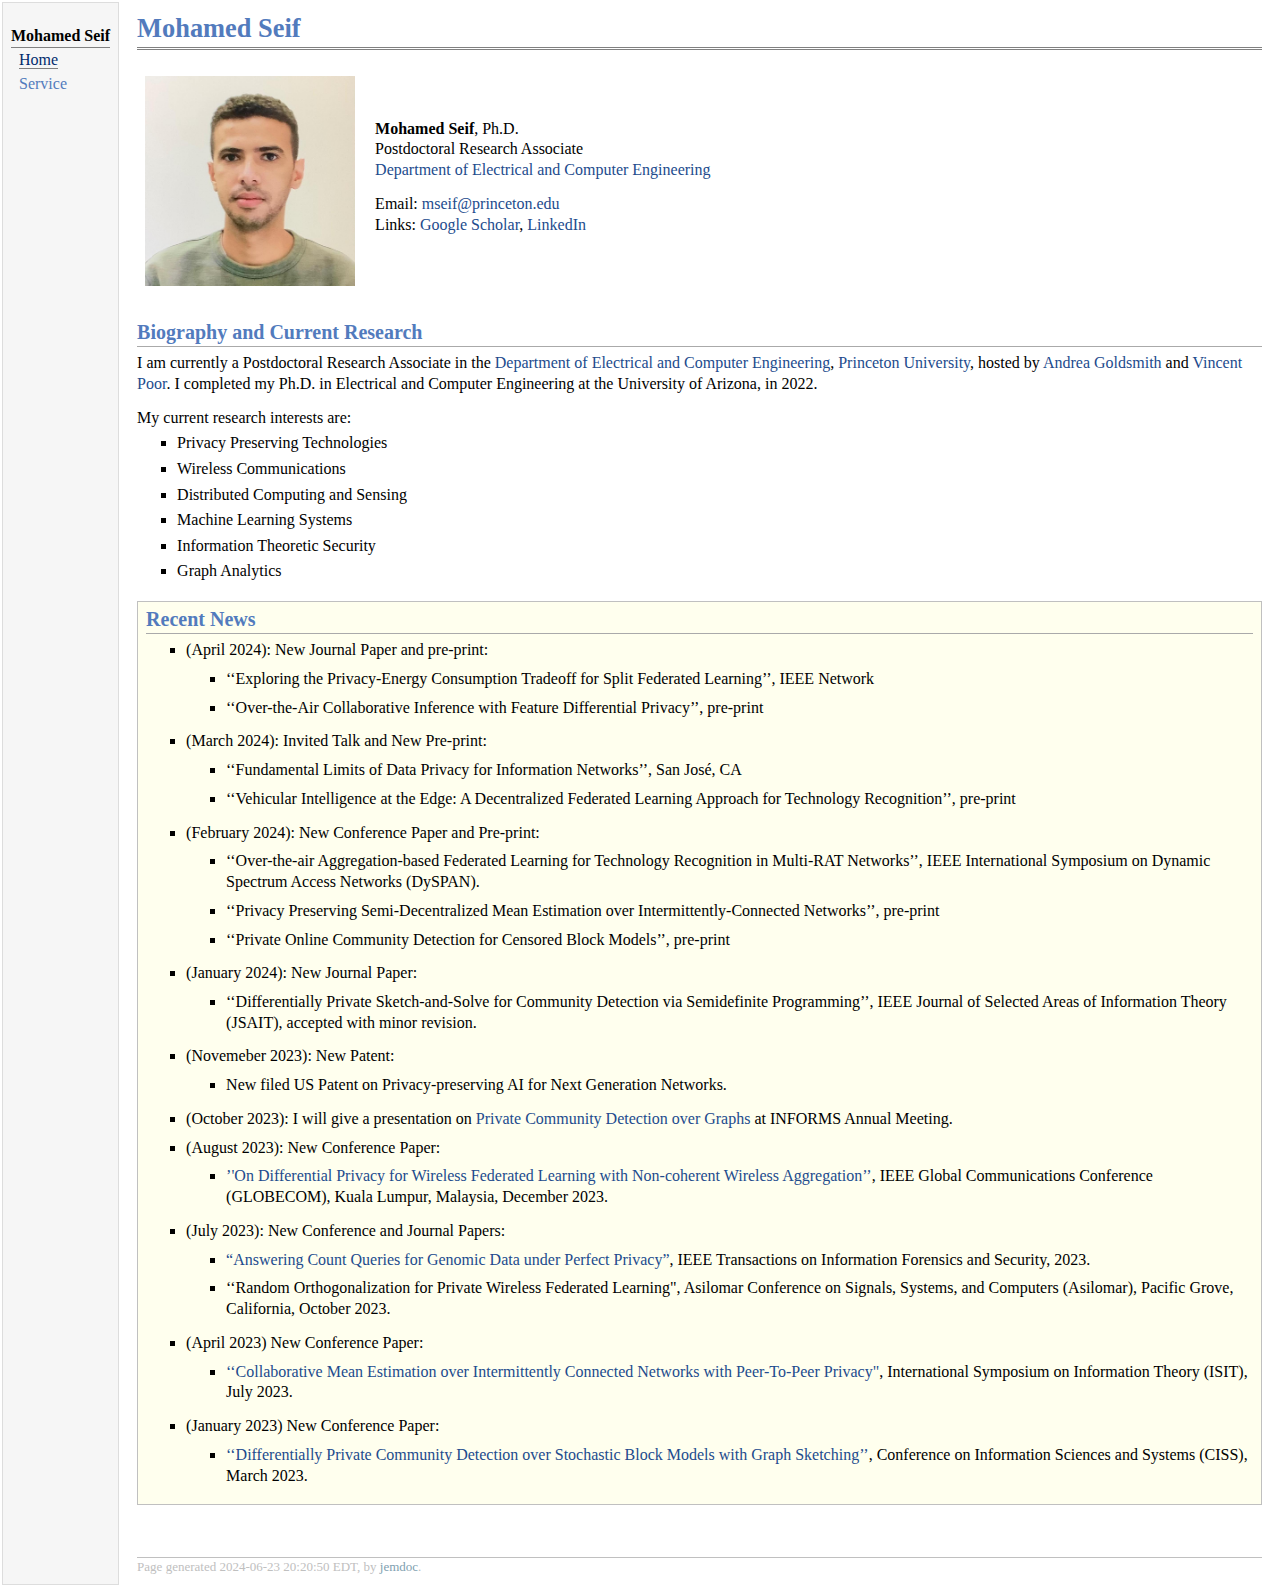
==== commit 8d22f2c3: "Add files via upload" ====
--- a/index.html
+++ b/index.html
@@ -13,7 +13,6 @@
 <td id="layout-menu">
 <div class="menu-category">Mohamed Seif</div>
 <div class="menu-item"><a href="index.html" class="current">Home</a></div>
-<div class="menu-item"><a href="research.html">Research</a></div>
 <div class="menu-item"><a href="service.html">Service</a></div>
 </td>
 <td id="layout-content">
@@ -113,7 +112,7 @@
 </div></div>
 <div id="footer">
 <div id="footer-text">
-Page generated 2024-04-01 09:54:18 EDT, by <a href="http://jemdoc.jaboc.net/">jemdoc</a>.
+Page generated 2024-06-23 20:20:50 EDT, by <a href="http://jemdoc.jaboc.net/">jemdoc</a>.
 </div>
 </div>
 </td>
